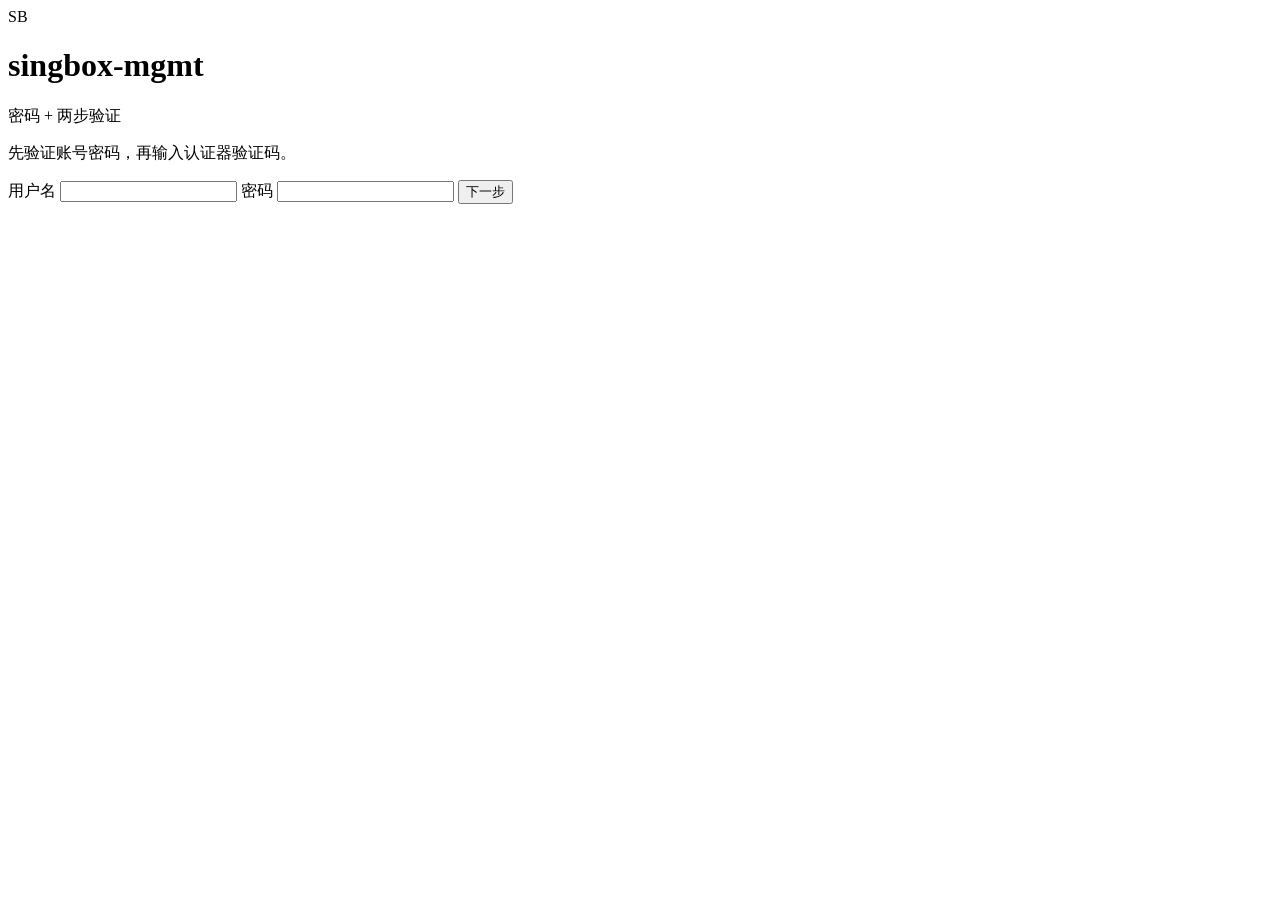
==== app/static/login.html @ 2254b19c "Release command-based Argo node deployment and monitoring" ====
<!DOCTYPE html>
<html lang="zh-CN">
<head>
  <meta charset="UTF-8">
  <meta name="viewport" content="width=device-width, initial-scale=1">
  <meta name="referrer" content="no-referrer">
  <title>登录 · singbox-mgmt</title>
  <link rel="stylesheet" href="/static/app.css?v=2">
</head>
<body>
  <div class="login-page">
    <div class="card login-card">
      <div class="brand">
        <div class="logo">SB</div>
        <div>
          <h1>singbox-mgmt</h1>
          <p>密码 + 两步验证</p>
        </div>
      </div>
      <p class="hint" id="step-hint">先验证账号密码，再输入认证器验证码。</p>
      <div class="err" id="err" hidden></div>

      <form class="form" id="form-pass">
        <label>用户名
          <input name="username" autocomplete="username" required>
        </label>
        <label>密码
          <input name="password" type="password" autocomplete="current-password" required>
        </label>
        <button class="btn btn-primary" type="submit">下一步</button>
      </form>

      <form class="form" id="form-totp" hidden>
        <input type="hidden" id="totp-challenge">
        <label>两步验证码
          <input id="totp-code" inputmode="numeric" autocomplete="one-time-code" maxlength="19" required>
        </label>
        <button class="btn btn-primary" type="submit">登录</button>
      </form>

      <form class="form" id="form-setup" hidden>
        <input type="hidden" id="setup-challenge">
        <p class="hint">首次登录必须绑定 TOTP。扫描二维码，或手动输入密钥。</p>
        <img id="qr" alt="TOTP 二维码" width="180" height="180">
        <div class="cmd" id="otpauth-secret"></div>
        <label>认证器上的 6 位验证码
          <input id="setup-code" inputmode="numeric" autocomplete="one-time-code" maxlength="8" required>
        </label>
        <button class="btn btn-primary" id="btn-setup" type="submit">确认绑定</button>
        <div id="backup-box" hidden>
          <p class="hint">一次性备份码（只显示这一次）</p>
          <pre class="logs" id="backup-codes"></pre>
          <div class="row">
            <button class="btn" type="button" id="btn-copy-backup">复制备份码</button>
            <button class="btn btn-primary" type="button" id="btn-enter" hidden>进入面板</button>
          </div>
        </div>
      </form>
    </div>
  </div>
  <script src="/static/login.js?v=2"></script>
</body>
</html>
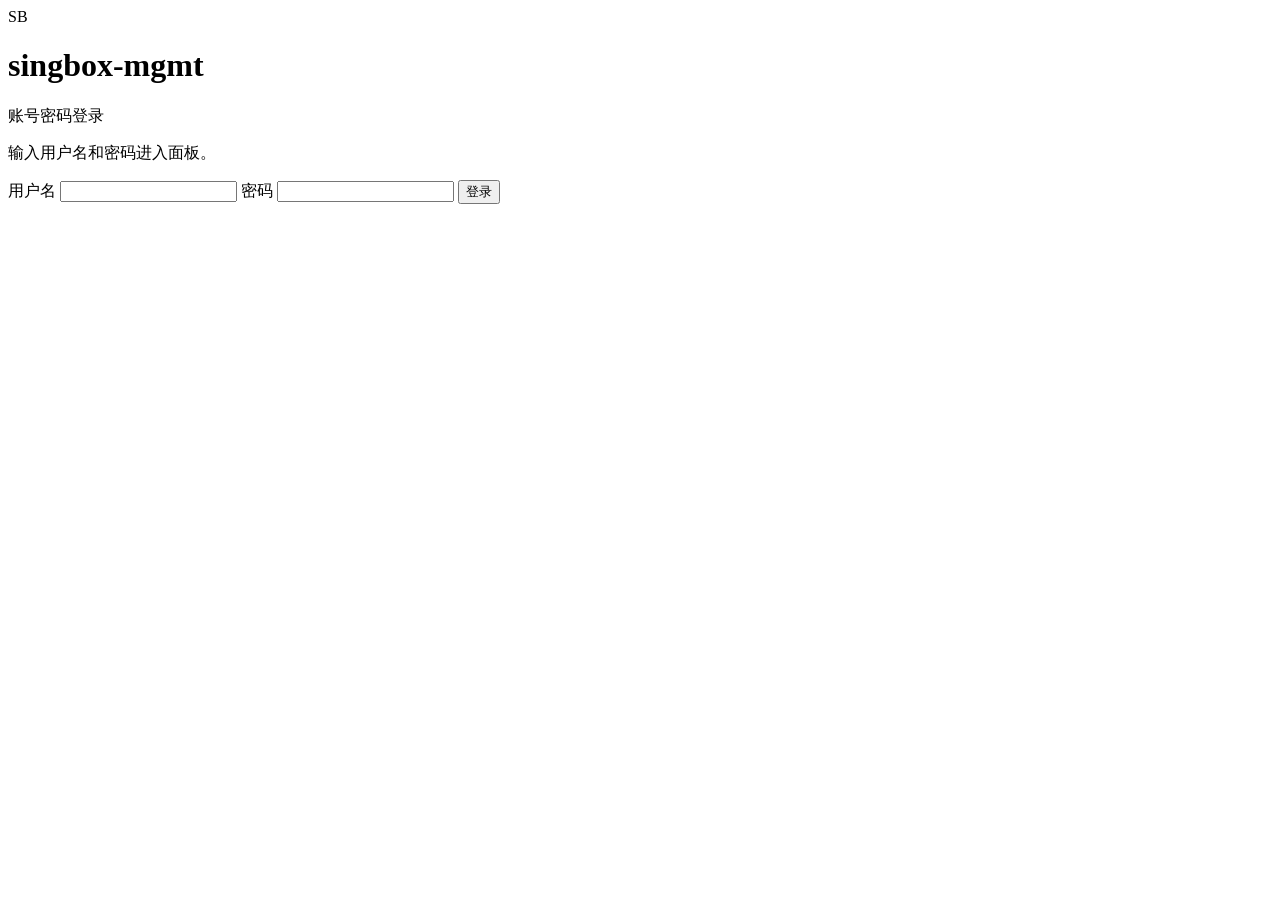
==== commit 86676ee3: "Add tunnel protocols, chained subscriptions and lightweight Telegram monitoring" ====
--- a/app/static/login.html
+++ b/app/static/login.html
@@ -14,10 +14,10 @@
         <div class="logo">SB</div>
         <div>
           <h1>singbox-mgmt</h1>
-          <p>密码 + 两步验证</p>
+          <p>账号密码登录</p>
         </div>
       </div>
-      <p class="hint" id="step-hint">先验证账号密码，再输入认证器验证码。</p>
+      <p class="hint" id="step-hint">输入用户名和密码进入面板。</p>
       <div class="err" id="err" hidden></div>
 
       <form class="form" id="form-pass">
@@ -27,37 +27,11 @@
         <label>密码
           <input name="password" type="password" autocomplete="current-password" required>
         </label>
-        <button class="btn btn-primary" type="submit">下一步</button>
-      </form>
-
-      <form class="form" id="form-totp" hidden>
-        <input type="hidden" id="totp-challenge">
-        <label>两步验证码
-          <input id="totp-code" inputmode="numeric" autocomplete="one-time-code" maxlength="19" required>
-        </label>
         <button class="btn btn-primary" type="submit">登录</button>
       </form>
 
-      <form class="form" id="form-setup" hidden>
-        <input type="hidden" id="setup-challenge">
-        <p class="hint">首次登录必须绑定 TOTP。扫描二维码，或手动输入密钥。</p>
-        <img id="qr" alt="TOTP 二维码" width="180" height="180">
-        <div class="cmd" id="otpauth-secret"></div>
-        <label>认证器上的 6 位验证码
-          <input id="setup-code" inputmode="numeric" autocomplete="one-time-code" maxlength="8" required>
-        </label>
-        <button class="btn btn-primary" id="btn-setup" type="submit">确认绑定</button>
-        <div id="backup-box" hidden>
-          <p class="hint">一次性备份码（只显示这一次）</p>
-          <pre class="logs" id="backup-codes"></pre>
-          <div class="row">
-            <button class="btn" type="button" id="btn-copy-backup">复制备份码</button>
-            <button class="btn btn-primary" type="button" id="btn-enter" hidden>进入面板</button>
-          </div>
-        </div>
-      </form>
     </div>
   </div>
-  <script src="/static/login.js?v=2"></script>
+  <script src="/static/login.js?v=3"></script>
 </body>
 </html>
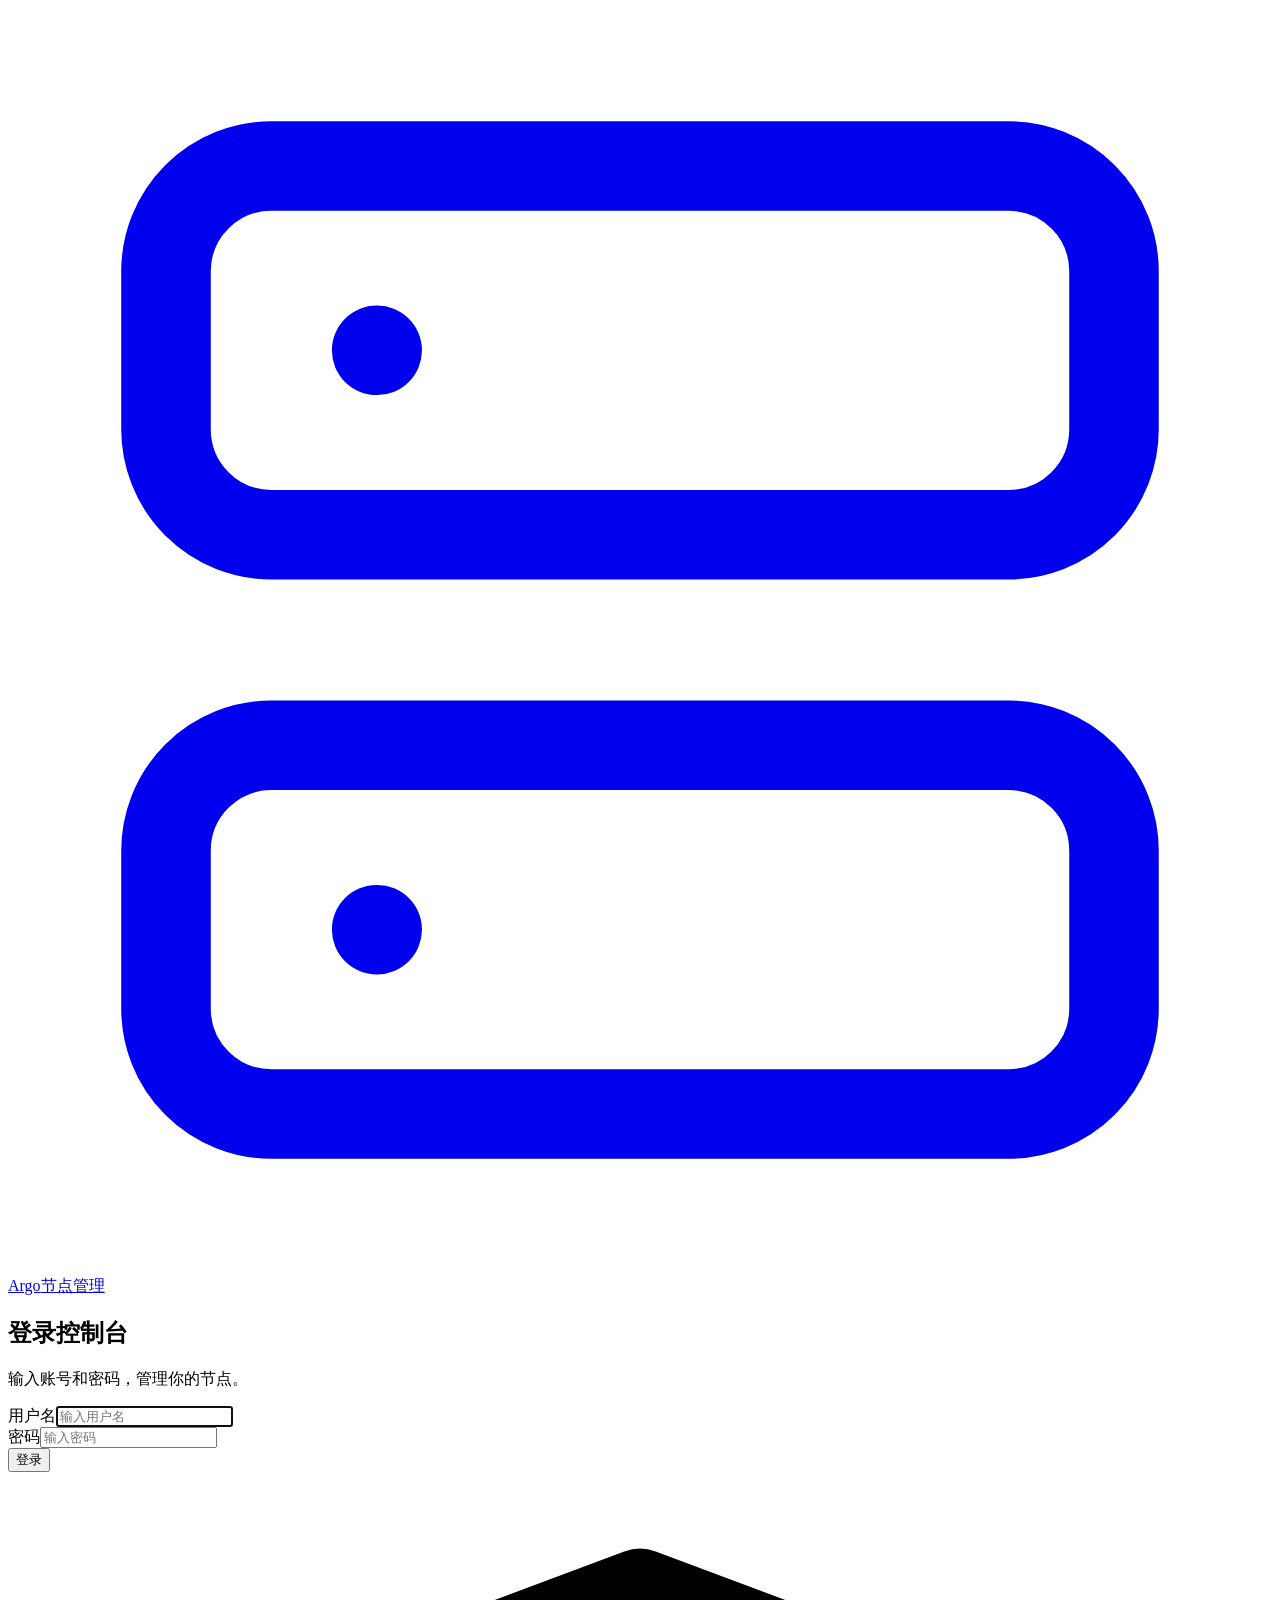
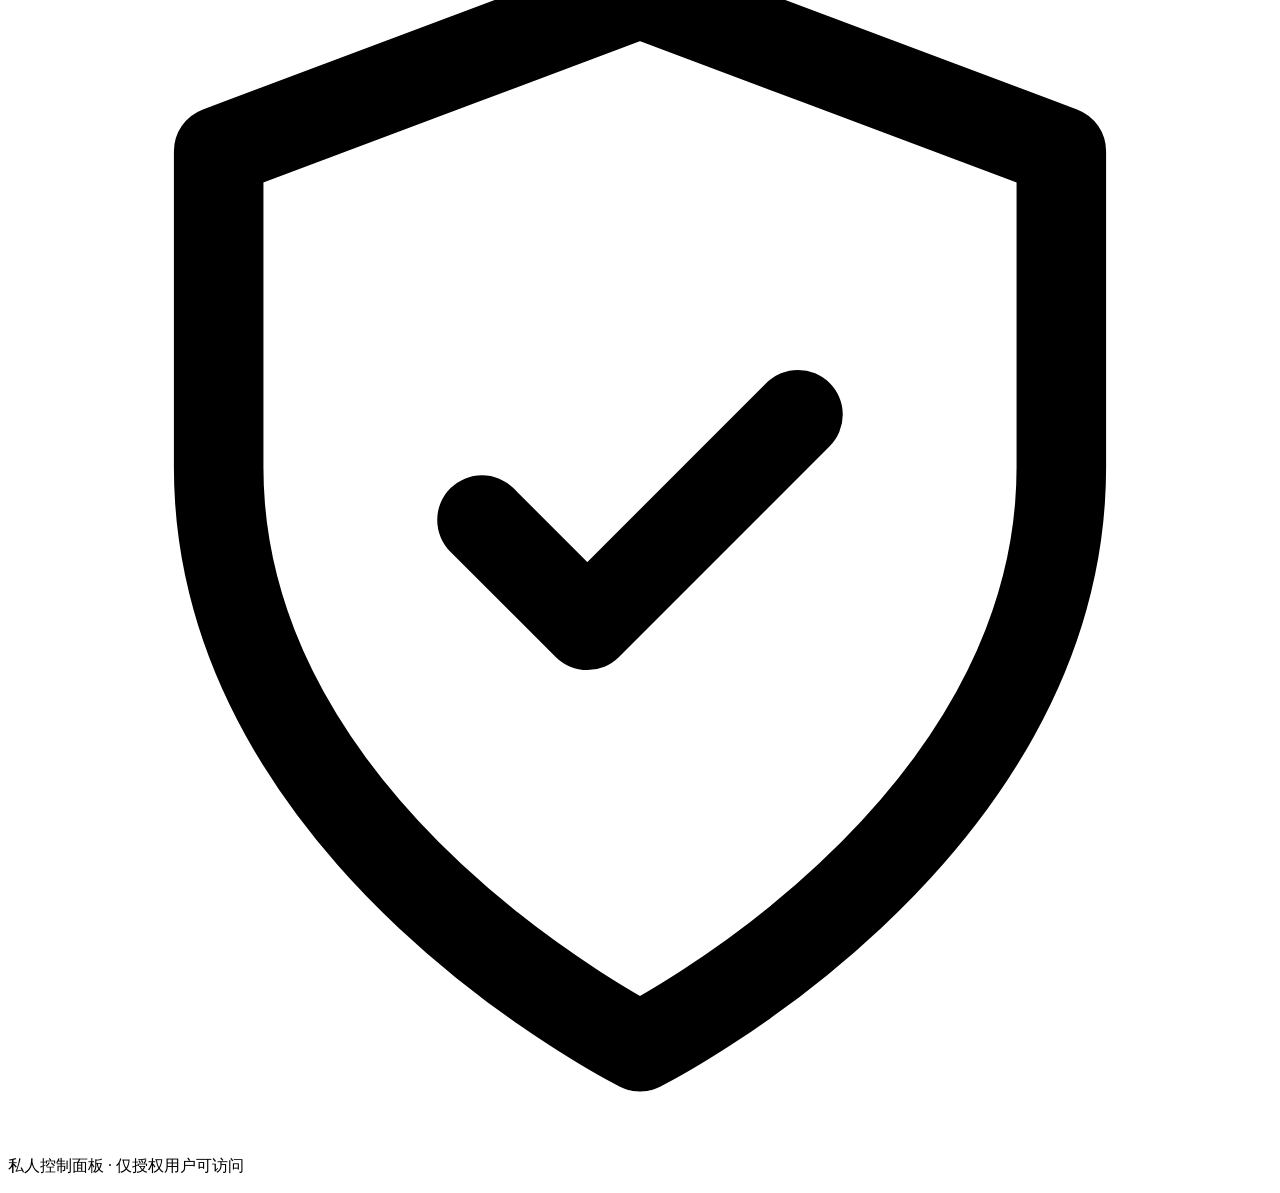
==== commit b48cf4da: "Redesign dashboard and add traffic charts, regions and subscription usage" ====
--- a/app/static/login.html
+++ b/app/static/login.html
@@ -1,37 +1,3 @@
-<!DOCTYPE html>
-<html lang="zh-CN">
-<head>
-  <meta charset="UTF-8">
-  <meta name="viewport" content="width=device-width, initial-scale=1">
-  <meta name="referrer" content="no-referrer">
-  <title>登录 · singbox-mgmt</title>
-  <link rel="stylesheet" href="/static/app.css?v=2">
-</head>
-<body>
-  <div class="login-page">
-    <div class="card login-card">
-      <div class="brand">
-        <div class="logo">SB</div>
-        <div>
-          <h1>singbox-mgmt</h1>
-          <p>账号密码登录</p>
-        </div>
-      </div>
-      <p class="hint" id="step-hint">输入用户名和密码进入面板。</p>
-      <div class="err" id="err" hidden></div>
-
-      <form class="form" id="form-pass">
-        <label>用户名
-          <input name="username" autocomplete="username" required>
-        </label>
-        <label>密码
-          <input name="password" type="password" autocomplete="current-password" required>
-        </label>
-        <button class="btn btn-primary" type="submit">登录</button>
-      </form>
-
-    </div>
-  </div>
-  <script src="/static/login.js?v=3"></script>
-</body>
-</html>
+<!doctype html>
+<html lang="zh-CN"><head><meta charset="utf-8"><meta name="viewport" content="width=device-width,initial-scale=1"><meta name="referrer" content="no-referrer"><title>登录 · Argo 节点管理</title><link rel="stylesheet" href="/static/deploy.css?v=14"><script src="/static/login.js?v=3" defer></script></head>
+<body class="login-page"><main class="login-main"><div class="login-brand" data-node="login/brand"><a class="brand" href="/" aria-label="Argo 节点管理首页"><span class="brand-mark"><svg viewBox="0 0 24 24" fill="none" stroke="currentColor" stroke-width="1.7" stroke-linecap="round" stroke-linejoin="round" aria-hidden="true"><rect x="3" y="3" width="18" height="7" rx="2"/><rect x="3" y="14" width="18" height="7" rx="2"/><path d="M7 6.5h.01M7 17.5h.01"/></svg></span><span>Argo<span class="subbrand">节点管理</span></span></a></div><section class="login-card" data-node="login/form"><div class="login-heading"><h1>登录控制台</h1><p id="step-hint">输入账号和密码，管理你的节点。</p></div><form id="form-pass" class="form"><div class="field"><label for="login-username">用户名</label><input id="login-username" name="username" autocomplete="username" placeholder="输入用户名" required autofocus></div><div class="field"><label for="login-password">密码</label><input id="login-password" name="password" type="password" autocomplete="current-password" placeholder="输入密码" required></div><div class="error" id="err" role="alert" hidden></div><button class="primary" type="submit">登录</button></form></section><p class="login-footnote"><svg viewBox="0 0 24 24" fill="none" stroke="currentColor" stroke-width="1.7" stroke-linecap="round" stroke-linejoin="round" aria-hidden="true"><path d="M12 22s8-4 8-11V5l-8-3-8 3v6c0 7 8 11 8 11M9 12l2 2 4-4"/></svg>私人控制面板 · 仅授权用户可访问</p></main></body></html>
